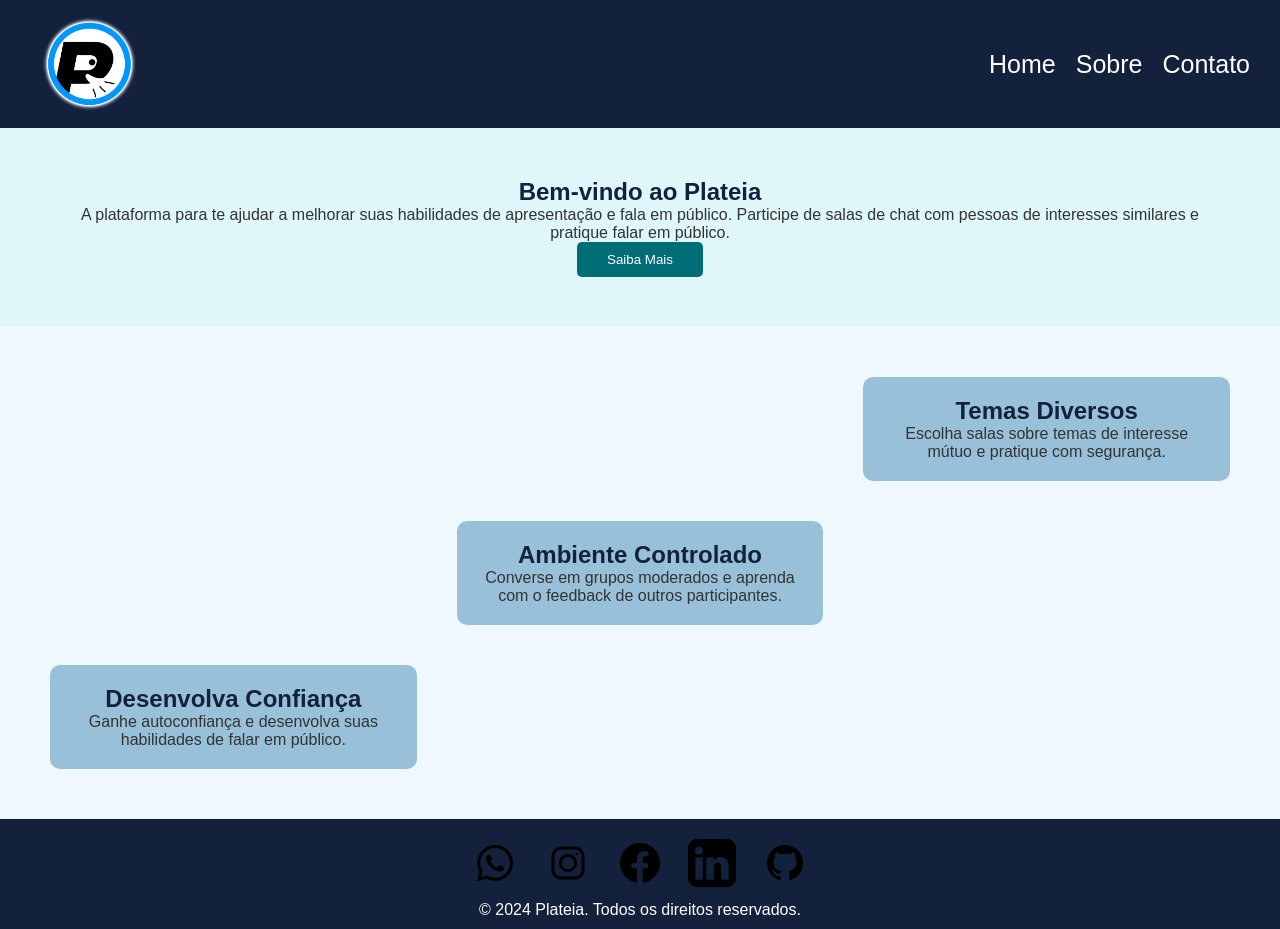
==== index.html @ 1886b191 "Atualização do projeto Plateia" ====
<!DOCTYPE html>
<html lang="pt-BR">
<head>
    <meta charset="UTF-8" />
    <meta name="viewport" content="width=device-width, initial-scale=1.0" />
    <title>Plateia - Pratique sua Oratória</title>
    <link rel="stylesheet" href="CSS/style.css" />
    <link rel="stylesheet" href="CSS/reset.css" />
    <link rel="stylesheet" href="CSS/responsive.css" />
    <!-- Adicione o favicon aqui, se necessário -->
    <!-- <link rel="icon" href="IMG/favicon.ico" type="image/x-icon"> -->
</head>
<body>
    <header id="header-menu">
        <div class="tooltip">
            <a href="" id="logo">
                <img src="IMG/Logo.png" alt="Logo Plateia" />
            </a>
            <span class="tooltiptext">criada pelo Vitinho</span>
        </div>
        <div class="hamburger-menu" onclick="toggleMenu()">
            <div></div>
            <div></div>
            <div></div>
        </div>
        <ul class="nav-links">
            <li><a href="index.html">Home</a></li>
            <li><a href="#">Sobre</a></li>
            <li><a href="contato.html">Contato</a></li>
        </ul>
    </header>
    
    <section id="main">
        <div class="intro">
            <h1>Bem-vindo ao Plateia</h1>
            <p>
                A plataforma para te ajudar a melhorar suas habilidades de apresentação e fala em público. Participe de salas
                de chat com pessoas de interesses similares e pratique falar em
                público.
            </p>
        </div>
        <div class="saiba-mais">
            <button>Saiba Mais</button>
        </div>
    </section>
    
    <div class="carousel">
        <div class="carousel-inner">
            <div class="carousel-item active">
                <img src="IMG/gatocomsorrisomalicioso.jpeg" alt="Imagem 1">
            </div>
            <div class="carousel-item">
                <img src="IMG/eye.jpg" alt="Imagem 2">
            </div>
            <div class="carousel-item">
                <img src="IMG/papagaiocompirocao.png" alt="Imagem 3">
            </div>
        </div>
        <a class="carousel-control prev" onclick="moveCarousel(-1)">&#10094;</a>
        <a class="carousel-control next" onclick="moveCarousel(1)">&#10095;</a>
    </div>
    
    <section id="conteudo">
        <div class="grid-item temas">
            <h2>Temas Diversos</h2>
            <p>
                Escolha salas sobre temas de interesse mútuo e pratique com segurança.
            </p>
        </div>
        <div class="grid-item ambiente">
            <h2>Ambiente Controlado</h2>
            <p>
                Converse em grupos moderados e aprenda com o feedback de outros
                participantes.
            </p>
        </div>
        <div class="grid-item confiança">
            <h2>Desenvolva Confiança</h2>
            <p>
                Ganhe autoconfiança e desenvolva suas habilidades de falar em público.
            </p>
        </div>
    </section>

    <footer id="footer">
        <div class="footer-logos">
            <a href="">
                <img src="IMG/icons8-whatsapp-48 (1).png" alt="">
            </a>
            <a href="">
                <img src="IMG/icons8-instagram-48 (1).png" alt="">
            </a>
            <a href="">
                <img src="IMG/icons8-facebook-48.png" alt="">
            </a>
            <a href="">
                <img src="IMG/icons8-linkedin-48 (1).png" alt="">
            </a>
            <a href="">
                <img src="IMG/icons8-github-48.png" alt="">
            </a>
        </div>
        <div> 
            <p>&copy; 2024 Plateia. Todos os direitos reservados.</p>
        </div>
    </footer>  
    <script src="assets/main.js"></script>
</body>
</html>
---- CSS/style.css ----
body {
  font-family: Arial, sans-serif;
  display: flex;
  flex-direction: column;
  background-color: #f0f8ff;
  color: #333;
}
html, body {
  height: 100%;
}

#main, #conteudo, #contato {
  flex: 1;
}

a {
  color: #fff;
}

h1,
h2 {
  color: #14213d;
}

#header-menu > a > img {
  width: 120px;
  height: auto; /* Mantém a proporção original */
  max-width: 100%; /* Garante que não ultrapasse o container */
  object-fit: contain; /* Mantém a proporção da imagem */
}

#header-menu {
  display: flex;
  justify-content: space-between;
  align-items: center;
  background-color: #14213d;
  padding: 2px 30px;
}

#header-menu ul {
  display: flex;
  gap: 20px;
  font-size: 25px;
}

#header-menu ul li a {
  color: #ffffff;
}

#header-menu ul li a:hover {
  color: #ffb703;
}

#main {
  display: flex;
  flex-direction: column;
  align-items: center;
  justify-content: center;
  padding: 50px;
  margin: 20;
  background-color: #e0f7fa;
  text-align: center;
}

#main .saiba-mais button {
  padding: 10px 30px;
  background-color: #006d77;
  color: #fff;
  border: none;
  cursor: pointer;
  border-radius: 5px;
}

#main .saiba-mais button:hover {
  background-color: #007f88;
}

#conteudo {
  display: grid;
  grid-template-columns: 1fr 1fr 1fr;
  grid-template-rows: auto auto auto;
  grid-template-areas:
    ". . temas"
    ". ambiente ."
    "confiança . . ";
  gap: 40px;
  padding: 50px;
  background-color: #f0f8ff;
  text-align: center;
}

#conteudo .grid-item {
  padding: 20px;
  background-color: #98c1d9;
  border-radius: 10px;
}

.grid-item.temas {
  grid-area: temas;
}

.grid-item.ambiente {
  grid-area: ambiente;
}

.grid-item.confiança {
  grid-area: confiança;
}

/* Adicione o seguinte trecho ao seu CSS (style.css ou responsive.css) */

#contato form {
  max-width: 400px;
  margin: 0 auto;
  padding: 20px;
  background-color: #f0f8ff;
  border: 1px solid #ddd;
  border-radius: 10px;
  box-shadow: 0 0 10px rgba(0, 0, 0, 0.1);
}

#contato label {
  display: block;
  margin-bottom: 10px;
}

#contato input, #contato textarea {
  width: 100%;
  padding: 10px;
  margin-bottom: 20px;
  border: 1px solid #ccc;
  border-radius: 5px;
}

#contato.button {
  text-align: center;
}

#contato button[type="submit"] {
  background-color: #006d77;
  color: #fff;
  padding: 10px 20px;
  border: none;
  border-radius: 5px;
  cursor: pointer;
}

#contato button[type="submit"]:hover {
  background-color: #007f88;
}

#footer {
  display: flex;
  flex-direction: column;
  justify-content: center;
  align-items: center;
  padding: 10px;
  background-color: #14213d;
  color: #ffffff;
}

#footer p{
font-size: 15x;
margin-bottom: 0;
}

.footer-logos img {
margin: 10px 10px;
}

.carousel {
  position: relative;
  height: 300px;
  width: 100%;
  max-width: 600px;
  margin: 0 auto;
  overflow: hidden;
}

.carousel-inner {
  display: flex;
  width: 100%;
  transition: transform 0.5s ease;
}

.carousel-item {
  flex: 0 0 100%;
  width: 100%;
  max-width: 100%;
}

.carousel img {
  width: 100%;
  height: auto;
  object-fit: cover;
  display: block;
}

.carousel-control {
  position: absolute;
  top: 50%;
  transform: translateY(-50%);
  background-color: rgba(0,0,0,0.5);
  color: white;
  padding: 10px;
  text-decoration: none;
  z-index: 10;
}

.carousel-control.prev {
  left: 10px;
}

.carousel-control.next {
  right: 10px;
}

.tooltip #logo img {
  width: 120px;
  height: auto;
  max-width: 100%;
  object-fit: contain;
}
.tooltip {
  position: relative;
  display: inline-block;
  cursor: help; /* Indica que há informação adicional */
}

.tooltip .tooltiptext {
  visibility: hidden;
  width: 140px;
  background-color: #333;
  color: #fff;
  text-align: center;
  border-radius: 5px;
  padding: 5px;
  position: absolute;
  z-index: 100; /* Aumentei o z-index */
  bottom: -50%; /* Ajustei para aparecer abaixo da logo */
  left: 50%;
  transform: translateX(-50%); /* Centraliza melhor */
  opacity: 0;
  transition: opacity 0.3s, visibility 0.3s;
}

.tooltip:hover .tooltiptext {
  visibility: visible;
  opacity: 1;
}

.tooltip:hover .tooltiptext {
  visibility: visible;
  opacity: 1;
}
---- CSS/responsive.css ----
/* style.css e reset.css permanecem inalterados */

/* responsive.css com alterações */
@media screen and (max-width: 768px) {
    #header-menu {
        flex-direction: column;
        padding: 10px;
    }

    #header-menu ul {
        display: none; /* Esconde o menu original */
        flex-direction: column;
        width: 100%;
        text-align: center;
    }

    #header-menu ul.active {
        display: flex;
    }

    /* Menu Hambúrguer (mantido visível no mobile) */
   .hamburger-menu {
        display: block; /* Mantém visível no mobile */
        cursor: pointer;
        position: absolute;
        top: 15px;
        right: 15px;
    }

   .hamburger-menu div {
        width: 25px;
        height: 3px;
        background-color: white;
        margin: 5px 0;
        transition: 0.4s;
    }
    

    #conteudo {
        grid-template-columns: 1fr;
        grid-template-areas: 
            "temas"
            "ambiente"
            "confiança";
    }

   .carousel {
        max-width: 100%;
    }
}

@media screen and (min-width: 769px) and (max-width: 1024px) {
    #header-menu {
        padding: 10px 15px;
    }

    #header-menu ul {
        gap: 15px;
        font-size: 20px;
    }

    #conteudo {
        grid-template-columns: repeat(2, 1fr);
        grid-template-areas:
            "temas ambiente"
            "confiança.";
    }
}

.carousel-inner img {
    width: 100%; /* Faça a imagem ocupar a largura total do carrossel */
    height: auto; /* Mantenha a proporção da imagem */
    object-fit: cover; /* Faça a imagem cobrir o espaço, mantendo a proporção */
    border-radius: 10px; /* Adicione um pouco de arredondamento nas bordas (opcional) */
  }

/* Adicionei uma animação suave para o tooltip */
.tooltip.tooltiptext {
    transition: opacity 0.3s ease;
}

.tooltip:hover.tooltiptext {
    opacity: 1;
    transition: opacity 0.3s ease;
}

/* Animação suave para o menu hambúrguer */
.hamburger-menu {
    transition: transform 0.3s ease;
}

.hamburger-menu div {
    transition: transform 0.3s ease;
}

.hamburger-menu.active {
    transform: rotate(45deg);
}

.hamburger-menu.active div {
    transform: rotate(90deg);
}

/* Novo trecho para manter o menu hambúrguer visível em telas menores */
@media screen and (max-width: 480px) {
   .hamburger-menu {
        display: block; /* Mantém visível em telas menores */
        top: 10px; /* Ajusta a posição para telas menores */
        right: 10px; /* Ajusta a posição para telas menores */
    }
}
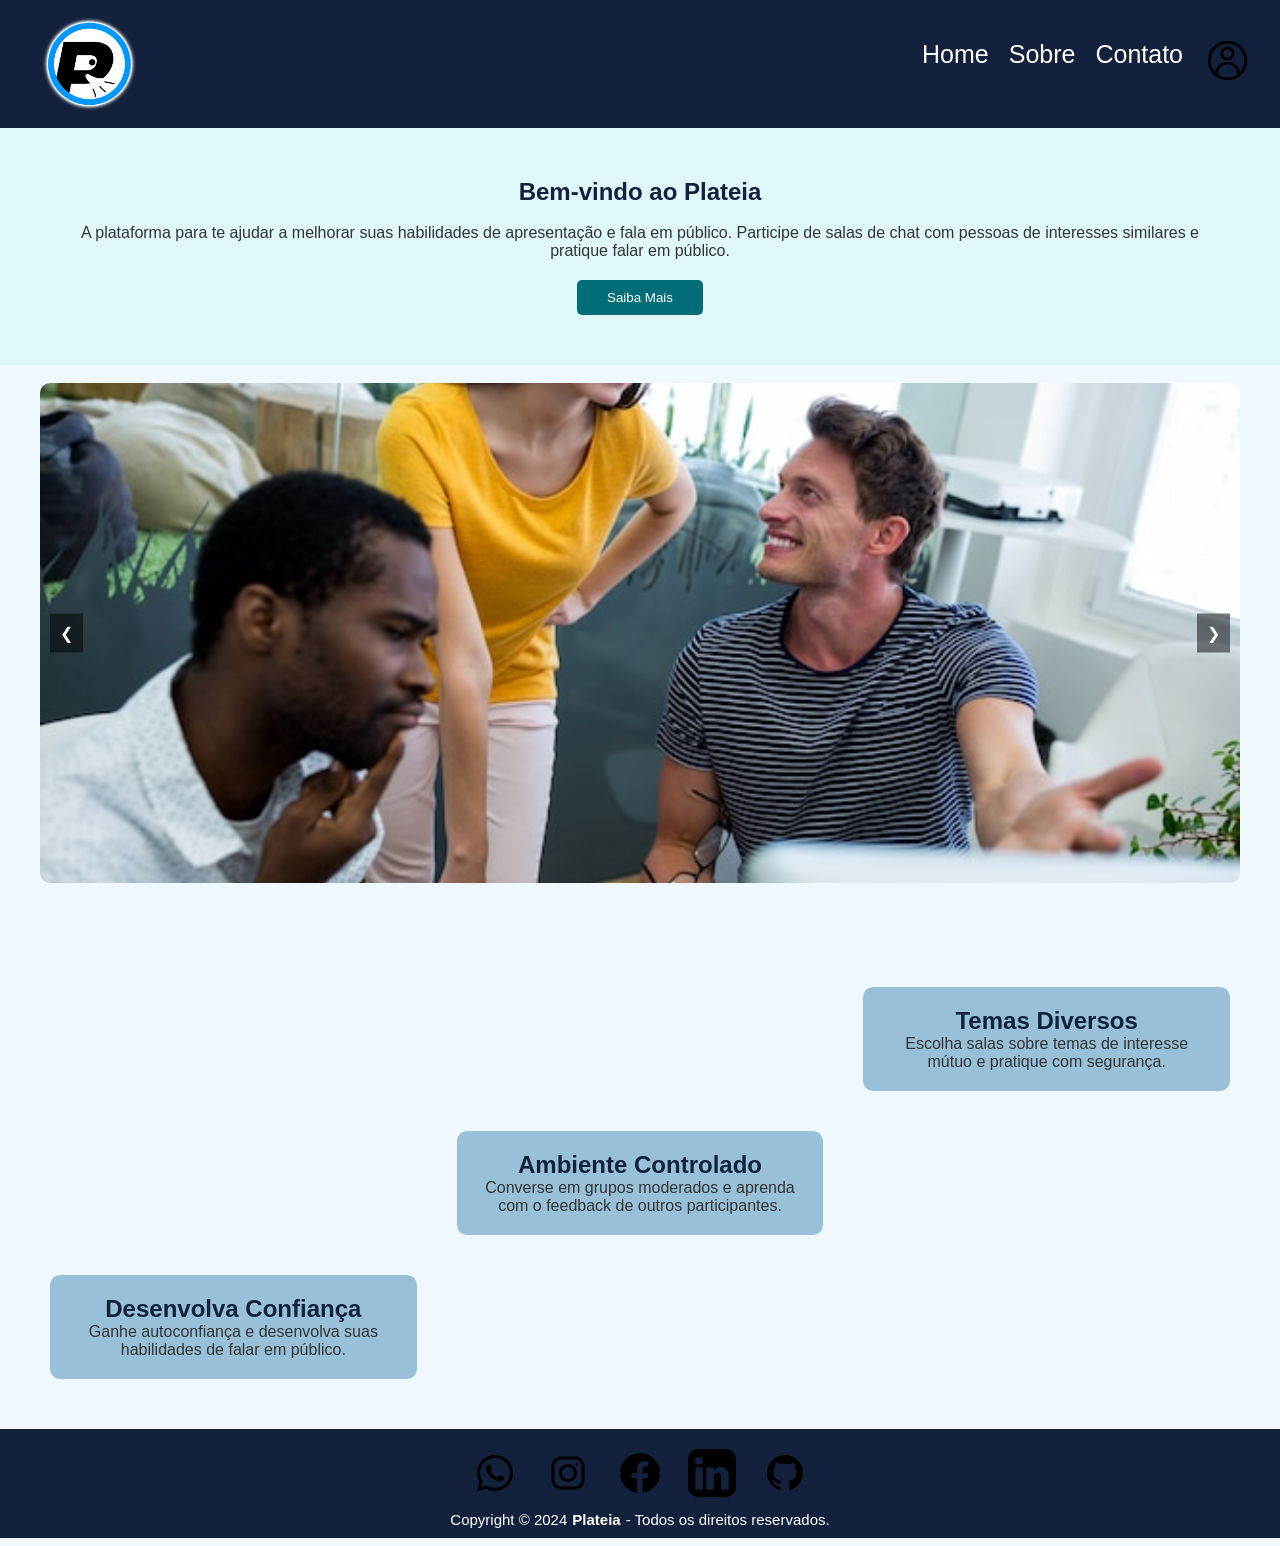
==== commit 08b32ecf: "Atulizando site" ====
--- a/index.html
+++ b/index.html
@@ -1,109 +1,127 @@
 <!DOCTYPE html>
 <html lang="pt-BR">
-<head>
+  <head>
     <meta charset="UTF-8" />
     <meta name="viewport" content="width=device-width, initial-scale=1.0" />
     <title>Plateia - Pratique sua Oratória</title>
     <link rel="stylesheet" href="CSS/style.css" />
     <link rel="stylesheet" href="CSS/reset.css" />
-    <link rel="stylesheet" href="CSS/responsive.css" />
-    <!-- Adicione o favicon aqui, se necessário -->
-    <!-- <link rel="icon" href="IMG/favicon.ico" type="image/x-icon"> -->
-</head>
-<body>
+    <link rel="stylesheet" href="CSS/responsive.css">  
+  </head>
+  <body>
     <header id="header-menu">
-        <div class="tooltip">
-            <a href="" id="logo">
-                <img src="IMG/Logo.png" alt="Logo Plateia" />
-            </a>
-            <span class="tooltiptext">criada pelo Vitinho</span>
-        </div>
-        <div class="hamburger-menu" onclick="toggleMenu()">
-            <div></div>
-            <div></div>
-            <div></div>
-        </div>
-        <ul class="nav-links">
-            <li><a href="index.html">Home</a></li>
-            <li><a href="#">Sobre</a></li>
-            <li><a href="contato.html">Contato</a></li>
-        </ul>
+      <div class="tooltip">
+        <a href="index.html" id="logo">
+            <img src="IMG/Logo.png" alt="Logo Plateia" />
+        </a>
+        <span class="tooltiptext">Criada pelo Vitinho</span>
+    </div>
+    <div class="hamburger-menu" onclick="toggleMenu()">
+      <div></div>
+      <div></div>
+      <div></div>
+  </div>
+  <ul class="nav-links">
+      <li><a href="index.html">Home</a></li>
+      <li><a href="#">Sobre</a></li>
+      <li><a href="contato.html">Contato</a></li>
+      <li><a href="#"><img class="img-2" src="IMG/perfil-de-usuario.png" alt="Perfil"></a></li>
+  </ul>
     </header>
-    
     <section id="main">
-        <div class="intro">
-            <h1>Bem-vindo ao Plateia</h1>
-            <p>
-                A plataforma para te ajudar a melhorar suas habilidades de apresentação e fala em público. Participe de salas
-                de chat com pessoas de interesses similares e pratique falar em
-                público.
-            </p>
-        </div>
-        <div class="saiba-mais">
-            <button>Saiba Mais</button>
-        </div>
+      <div class="intro">
+        <h1>Bem-vindo ao Plateia</h1>
+        <br/>
+        <p>
+          A plataforma para te ajudar a melhorar suas habilidades de apresentação e fala em público. Participe de salas
+          de chat com pessoas de interesses similares e pratique falar em
+          público.
+        </p>
+      </div>
+      <div class="saiba-mais">
+        <button>Saiba Mais</button>
+      </div>
     </section>
-    
+    <br/>
     <div class="carousel">
-        <div class="carousel-inner">
-            <div class="carousel-item active">
-                <img src="IMG/gatocomsorrisomalicioso.jpeg" alt="Imagem 1">
-            </div>
-            <div class="carousel-item">
-                <img src="IMG/eye.jpg" alt="Imagem 2">
-            </div>
-            <div class="carousel-item">
-                <img src="IMG/papagaiocompirocao.png" alt="Imagem 3">
-            </div>
-        </div>
-        <a class="carousel-control prev" onclick="moveCarousel(-1)">&#10094;</a>
-        <a class="carousel-control next" onclick="moveCarousel(1)">&#10095;</a>
+      <div class="carousel-inner">
+          <div class="carousel-item active">
+              <img src="IMG/img-1.jfif" alt="Imagem 1">
+          </div>
+          <div class="carousel-item">
+              <img src="IMG/img-2.jfif" alt="Imagem 2">
+          </div>
+          <div class="carousel-item">
+              <img src="IMG/img-3.jfif" alt="Imagem 3">
+          </div>
+      </div>
+      <a class="carousel-control prev" onclick="moveCarousel(-1)">&#10094;</a>
+      <a class="carousel-control next" onclick="moveCarousel(1)">&#10095;</a>
+  </div>
+  <br/>
+  <br/>
+  <br/>
+    <section id="conteudo">
+      <div class="grid-item temas">
+        <h2>Temas Diversos</h2>
+        <p>
+          Escolha salas sobre temas de interesse mútuo e pratique com segurança.
+        </p>
+      </div>
+      <div class="grid-item ambiente">
+        <h2>Ambiente Controlado</h2>
+        <p >
+          Converse em grupos moderados e aprenda com o feedback de outros
+          participantes.
+        </p>
     </div>
-    
-    <section id="conteudo">
-        <div class="grid-item temas">
-            <h2>Temas Diversos</h2>
-            <p>
-                Escolha salas sobre temas de interesse mútuo e pratique com segurança.
-            </p>
-        </div>
-        <div class="grid-item ambiente">
-            <h2>Ambiente Controlado</h2>
-            <p>
-                Converse em grupos moderados e aprenda com o feedback de outros
-                participantes.
-            </p>
-        </div>
-        <div class="grid-item confiança">
-            <h2>Desenvolva Confiança</h2>
-            <p>
-                Ganhe autoconfiança e desenvolva suas habilidades de falar em público.
-            </p>
-        </div>
+      <div class="grid-item confiança">
+        <h2>Desenvolva Confiança</h2>
+        <p>
+          Ganhe autoconfiança e desenvolva suas habilidades de falar em público.
+        </p>
+      </div>
     </section>
+  </ul>
+</header>
 
     <footer id="footer">
-        <div class="footer-logos">
-            <a href="">
-                <img src="IMG/icons8-whatsapp-48 (1).png" alt="">
-            </a>
-            <a href="">
-                <img src="IMG/icons8-instagram-48 (1).png" alt="">
-            </a>
-            <a href="">
-                <img src="IMG/icons8-facebook-48.png" alt="">
-            </a>
-            <a href="">
-                <img src="IMG/icons8-linkedin-48 (1).png" alt="">
-            </a>
-            <a href="">
-                <img src="IMG/icons8-github-48.png" alt="">
-            </a>
+      <div class="footer-logos">
+        <div class="tooltip">
+          <a href="">
+          <img class="tooltipimg" src="IMG/icons8-whatsapp-48 (1).png" alt="">
+        </a>
+        <span class="tooltiptext">Whatsapp</span>
+      </div>
+        <div class="tooltip">
+          <a href="">
+          <img class="tooltipimg" src="IMG/icons8-instagram-48 (1).png" alt="">
+          <span class="tooltiptext">Instagram</span>
+        </a>
+      </div>
+       <div class="tooltip">
+        <a href="">
+          <img class="tooltipimg" src="IMG/icons8-facebook-48.png" alt="">
+          <span class="tooltiptext">Facebook</span>
+        </a>
+       </div>
+        <div class="tooltip">
+          <a href="">
+          <img class="tooltipimg" src="IMG/icons8-linkedin-48 (1).png" alt="">
+          <span class="tooltiptext">Linkedin</span>
+        </a>
         </div>
-        <div> 
-            <p>&copy; 2024 Plateia. Todos os direitos reservados.</p>
+        <div class="tooltip">
+          <a href="">
+          <img class="tooltipimg" src="IMG/icons8-github-48.png" alt="">
+          <span class="tooltiptext">Github</span>
+        </a>
         </div>
-    </footer>  
-    <script src="assets/main.js"></script>
-</body>
-</html>+      </div>
+      <div id="copy">
+        <p class="copyright">Copyright © 2024  <a id="link-copy" href="pages/about.html"> Plateia </a> - Todos os direitos reservados.</p>
+    </div>
+    </footer>
+  </body>
+  <script src="assets/main.js"></script>
+</html>
--- a/CSS/style.css
+++ b/CSS/style.css
@@ -5,6 +5,7 @@
   background-color: #f0f8ff;
   color: #333;
 }
+
 html, body {
   height: 100%;
 }
@@ -17,16 +18,12 @@
   color: #fff;
 }
 
-h1,
-h2 {
+h1, h2 {
   color: #14213d;
 }
 
 #header-menu > a > img {
   width: 120px;
-  height: auto; /* Mantém a proporção original */
-  max-width: 100%; /* Garante que não ultrapasse o container */
-  object-fit: contain; /* Mantém a proporção da imagem */
 }
 
 #header-menu {
@@ -49,6 +46,10 @@
 
 #header-menu ul li a:hover {
   color: #ffb703;
+}
+
+#text1 {
+  gap: 20px;
 }
 
 #main {
@@ -60,6 +61,7 @@
   margin: 20;
   background-color: #e0f7fa;
   text-align: center;
+  gap: 20px;
 }
 
 #main .saiba-mais button {
@@ -79,10 +81,10 @@
   display: grid;
   grid-template-columns: 1fr 1fr 1fr;
   grid-template-rows: auto auto auto;
-  grid-template-areas:
-    ". . temas"
-    ". ambiente ."
-    "confiança . . ";
+  grid-template-areas: 
+      ". . temas"
+      ". ambiente ."
+      "confiança . .";
   gap: 40px;
   padding: 50px;
   background-color: #f0f8ff;
@@ -107,46 +109,48 @@
   grid-area: confiança;
 }
 
-/* Adicione o seguinte trecho ao seu CSS (style.css ou responsive.css) */
-
-#contato form {
+#contato {
+  padding: 50px;
+  background-color: #e0f7fa;
+  color: #fff;
+  text-align: center;
+}
+
+#contato h2 {
+  padding: 20px;
+}
+
+#form {
+  display: flex;
+  flex-direction: column;
+  gap: 10px;
   max-width: 400px;
   margin: 0 auto;
-  padding: 20px;
+}
+
+#form input, #form textarea {
+  padding: 10px;
+  border: 1px solid #999999;
+  border-radius: 5px;
   background-color: #f0f8ff;
-  border: 1px solid #ddd;
-  border-radius: 10px;
-  box-shadow: 0 0 10px rgba(0, 0, 0, 0.1);
-}
-
-#contato label {
-  display: block;
-  margin-bottom: 10px;
-}
-
-#contato input, #contato textarea {
-  width: 100%;
-  padding: 10px;
-  margin-bottom: 20px;
-  border: 1px solid #ccc;
+  color: #333;
+}
+
+#form label {
+  color: #14213d;
+}
+
+#form button {
+  padding: 10px 20px;
+  background-color: #ffb703;
+  color: #14213d;
+  border: none;
+  cursor: pointer;
   border-radius: 5px;
 }
 
-#contato.button {
-  text-align: center;
-}
-
-#contato button[type="submit"] {
-  background-color: #006d77;
-  color: #fff;
-  padding: 10px 20px;
-  border: none;
-  border-radius: 5px;
-  cursor: pointer;
-}
-
-#contato button[type="submit"]:hover {
-  background-color: #007f88;
+#form button:hover {
+  background-color: #ffa600;
 }
 
 #footer {
@@ -159,21 +163,31 @@
   color: #ffffff;
 }
 
-#footer p{
-font-size: 15x;
-margin-bottom: 0;
+#footer p {
+  font-size: 15px;
+  margin-bottom: 0;
 }
 
 .footer-logos img {
-margin: 10px 10px;
+  margin: 10px 10px;
+}
+
+.footer-logos img:hover {
+  background-color: #007f88;
+}
+.img-2 {
+  height: 45px;
+  align-items: center;
+  margin-top: -2px;
+  margin-left: 2px;
 }
 
 .carousel {
   position: relative;
-  height: 300px;
+  min-height: 500px; 
   width: 100%;
-  max-width: 600px;
-  margin: 0 auto;
+  max-width: 1200px; 
+  margin: 0 auto; 
   overflow: hidden;
 }
 
@@ -189,11 +203,12 @@
   max-width: 100%;
 }
 
-.carousel img {
+.carousel-inner img {
   width: 100%;
-  height: auto;
-  object-fit: cover;
+  height: 100%; 
+  object-fit: cover; 
   display: block;
+  border-radius: 10px; 
 }
 
 .carousel-control {
@@ -215,43 +230,79 @@
   right: 10px;
 }
 
+#nova {
+  color: #333;
+}
+
+#nova:hover {
+  color: #007f88;
+}
+
+.copyright {
+  display: flex;
+  justify-content: center;
+}
+
+#link-copy {
+  color: white;
+  margin-left: 5px;
+  margin-right: 5px;
+  font-weight: 700;
+}
+
+#link-copy:hover {
+  color: #ffa600;
+}
+
 .tooltip #logo img {
   width: 120px;
   height: auto;
   max-width: 100%;
   object-fit: contain;
 }
+
 .tooltip {
   position: relative;
   display: inline-block;
-  cursor: help; /* Indica que há informação adicional */
+  cursor: pointer;
 }
 
 .tooltip .tooltiptext {
   visibility: hidden;
-  width: 140px;
-  background-color: #333;
-  color: #fff;
+  width: 160px; /* Ligeiramente maior */
+  background-color: rgba(0, 0, 0, 0.8); /* Fundo mais elegante e translúcido */
+  color: #ffffff; /* Texto branco */
+  font-size: 14px;
+  font-weight: 500;
   text-align: center;
-  border-radius: 5px;
-  padding: 5px;
+  border-radius: 8px; /* Bordas mais arredondadas */
+  padding: 8px;
   position: absolute;
-  z-index: 100; /* Aumentei o z-index */
-  bottom: -50%; /* Ajustei para aparecer abaixo da logo */
+  z-index: 100;
+  bottom: -35px; /* Ajuste para tooltip abaixo */
   left: 50%;
-  transform: translateX(-50%); /* Centraliza melhor */
+  transform: translateX(-50%);
   opacity: 0;
-  transition: opacity 0.3s, visibility 0.3s;
-}
+  transition: opacity 0.4s ease, visibility 0.4s ease, transform 0.4s ease;
+  box-shadow: 0 4px 10px rgba(0, 0, 0, 0.3); /* Sombra suave */
+}
+
 
 .tooltip:hover .tooltiptext {
   visibility: visible;
   opacity: 1;
-}
-
-.tooltip:hover .tooltiptext {
-  visibility: visible;
-  opacity: 1;
-}
-
-
+  transform: translateX(-50%) translateY(-10px); /* Elevação leve */
+  background-color: #1d3557; /* Azul escuro elegante */
+}
+
+.tooltipimg {
+  transition: transform 0.4s ease, filter 0.4s ease, box-shadow 0.4s ease;
+  border-radius: 10px; /* Bordas suaves para a imagem */
+}
+
+.tooltipimg:hover {
+  transform: scale(1.15); /* Aumenta mais levemente (15%) */
+  filter: brightness(1.2) saturate(1.3); /* Mais brilho e cor vibrante */
+  box-shadow: 0 8px 20px rgba(0, 0, 0, 0.2); /* Sombra elegante */
+}
+
--- a/CSS/responsive.css
+++ b/CSS/responsive.css
@@ -1,41 +1,32 @@
-/* style.css e reset.css permanecem inalterados */
-
-/* responsive.css com alterações */
 @media screen and (max-width: 768px) {
     #header-menu {
         flex-direction: column;
         padding: 10px;
     }
-
     #header-menu ul {
-        display: none; /* Esconde o menu original */
+        display: none; 
         flex-direction: column;
         width: 100%;
         text-align: center;
     }
-
     #header-menu ul.active {
         display: flex;
     }
 
-    /* Menu Hambúrguer (mantido visível no mobile) */
-   .hamburger-menu {
-        display: block; /* Mantém visível no mobile */
+    .hamburger-menu {
+        display: block;
         cursor: pointer;
         position: absolute;
         top: 15px;
         right: 15px;
     }
-
-   .hamburger-menu div {
+    .hamburger-menu div {
         width: 25px;
         height: 3px;
         background-color: white;
         margin: 5px 0;
         transition: 0.4s;
     }
-    
-
     #conteudo {
         grid-template-columns: 1fr;
         grid-template-areas: 
@@ -43,8 +34,7 @@
             "ambiente"
             "confiança";
     }
-
-   .carousel {
+    .carousel {
         max-width: 100%;
     }
 }
@@ -53,59 +43,32 @@
     #header-menu {
         padding: 10px 15px;
     }
-
     #header-menu ul {
         gap: 15px;
         font-size: 20px;
     }
-
     #conteudo {
         grid-template-columns: repeat(2, 1fr);
-        grid-template-areas:
+        grid-template-areas: 
             "temas ambiente"
-            "confiança.";
+            "confiança .";
     }
 }
 
-.carousel-inner img {
-    width: 100%; /* Faça a imagem ocupar a largura total do carrossel */
-    height: auto; /* Mantenha a proporção da imagem */
-    object-fit: cover; /* Faça a imagem cobrir o espaço, mantendo a proporção */
-    border-radius: 10px; /* Adicione um pouco de arredondamento nas bordas (opcional) */
-  }
-
-/* Adicionei uma animação suave para o tooltip */
-.tooltip.tooltiptext {
-    transition: opacity 0.3s ease;
+@media screen and (max-width: 480px) {
+    .hamburger-menu {
+        display: block;
+        top: 10px; 
+        right: 10px; 
+    }
 }
 
-.tooltip:hover.tooltiptext {
-    opacity: 1;
-    transition: opacity 0.3s ease;
+@media screen and (min-width: 1025px) {
+    .carousel {
+        min-height: 500px; 
+    }
+    .carousel-inner img {
+        height: 500px; 
+    }
 }
 
-/* Animação suave para o menu hambúrguer */
-.hamburger-menu {
-    transition: transform 0.3s ease;
-}
-
-.hamburger-menu div {
-    transition: transform 0.3s ease;
-}
-
-.hamburger-menu.active {
-    transform: rotate(45deg);
-}
-
-.hamburger-menu.active div {
-    transform: rotate(90deg);
-}
-
-/* Novo trecho para manter o menu hambúrguer visível em telas menores */
-@media screen and (max-width: 480px) {
-   .hamburger-menu {
-        display: block; /* Mantém visível em telas menores */
-        top: 10px; /* Ajusta a posição para telas menores */
-        right: 10px; /* Ajusta a posição para telas menores */
-    }
-}
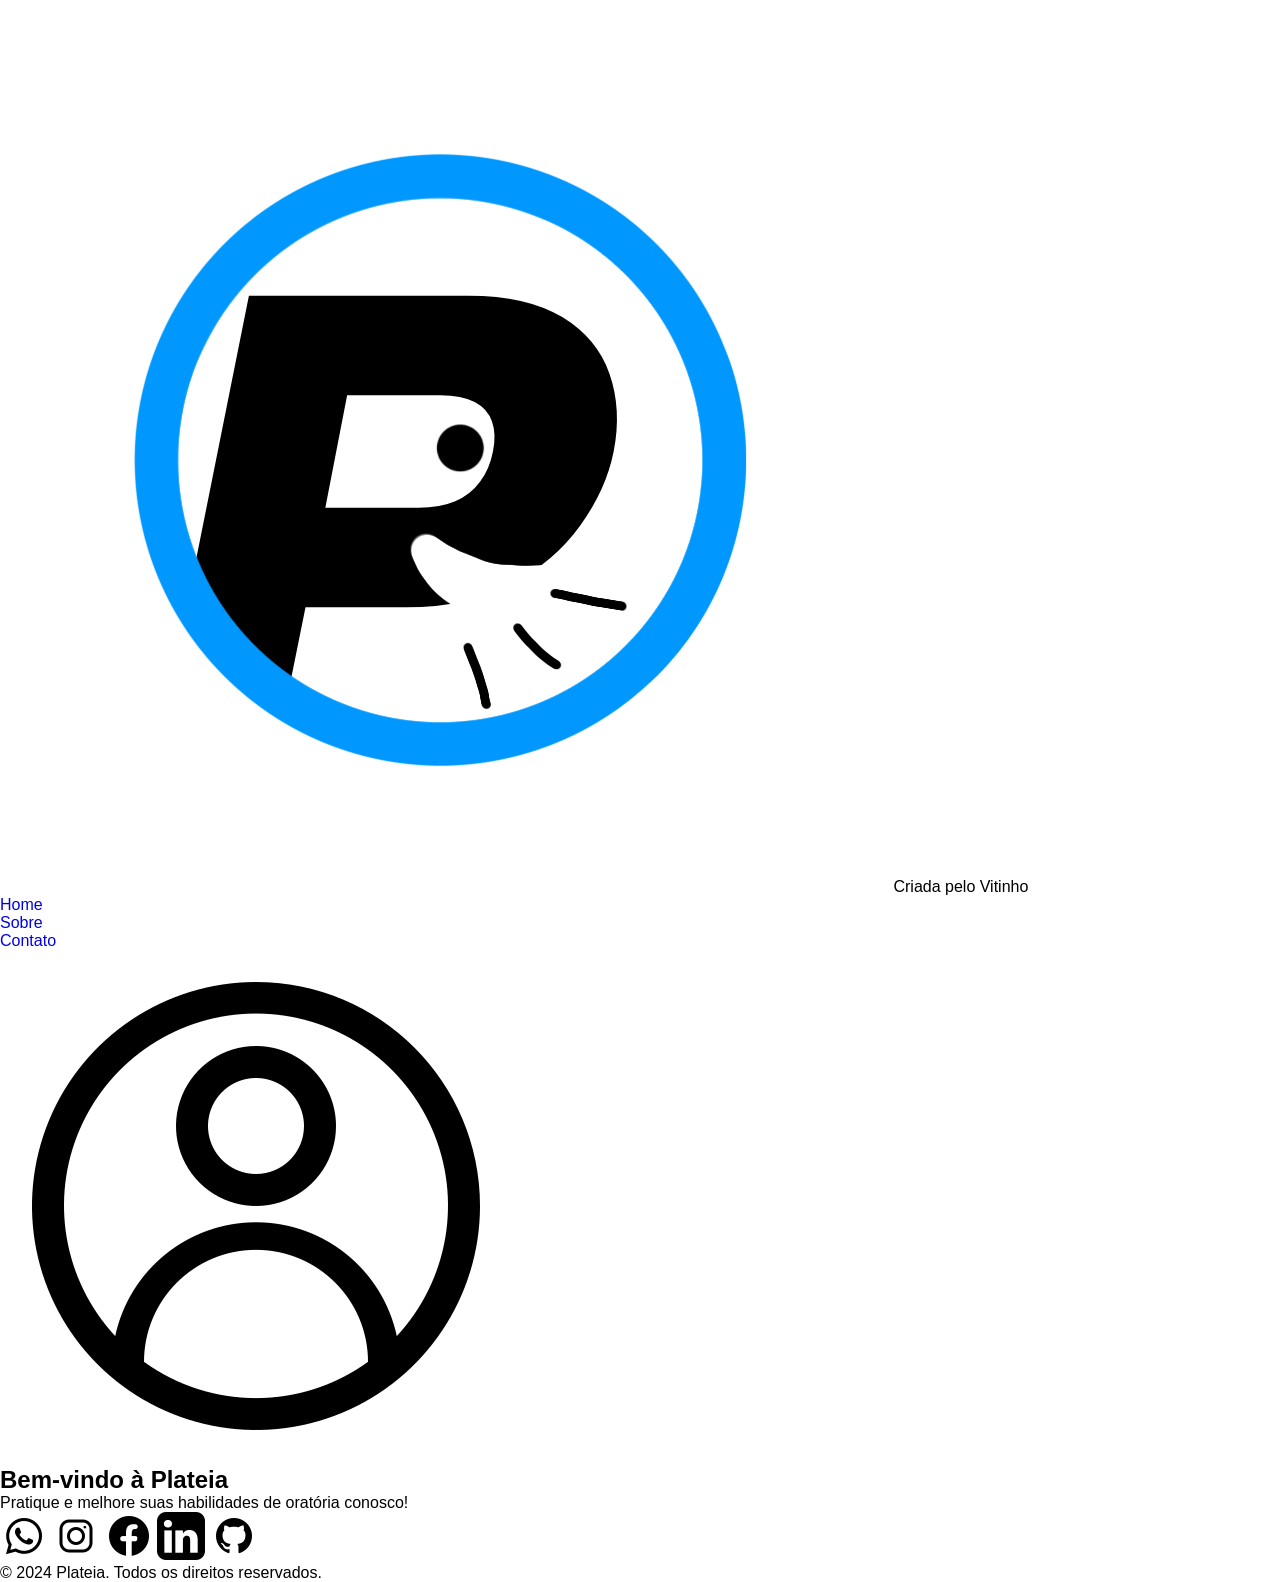
==== commit 21ae6a86: "Integração completa: Google Forms, páginas de login e funcionalidades atualizadas" ====
--- a/index.html
+++ b/index.html
@@ -6,122 +6,59 @@
     <title>Plateia - Pratique sua Oratória</title>
     <link rel="stylesheet" href="CSS/style.css" />
     <link rel="stylesheet" href="CSS/reset.css" />
-    <link rel="stylesheet" href="CSS/responsive.css">  
+    <link rel="stylesheet" href="CSS/responsive.css" />
   </head>
   <body>
     <header id="header-menu">
       <div class="tooltip">
         <a href="index.html" id="logo">
-            <img src="IMG/Logo.png" alt="Logo Plateia" />
+          <img src="IMG/Logo.png" alt="Logo Plateia" />
         </a>
         <span class="tooltiptext">Criada pelo Vitinho</span>
-    </div>
-    <div class="hamburger-menu" onclick="toggleMenu()">
-      <div></div>
-      <div></div>
-      <div></div>
-  </div>
-  <ul class="nav-links">
-      <li><a href="index.html">Home</a></li>
-      <li><a href="#">Sobre</a></li>
-      <li><a href="contato.html">Contato</a></li>
-      <li><a href="#"><img class="img-2" src="IMG/perfil-de-usuario.png" alt="Perfil"></a></li>
-  </ul>
+      </div>
+      <div class="hamburger-menu" onclick="toggleMenu()">
+        <div></div>
+        <div></div>
+        <div></div>
+      </div>
+      <ul class="nav-links">
+        <li><a href="index.html">Home</a></li>
+        <li><a href="#">Sobre</a></li>
+        <li><a href="contato.html">Contato</a></li>
+        <li><a href="login.html"><img class="img-2" src="IMG/perfil-de-usuario.png" alt="Perfil"></a></li>
+      </ul>
     </header>
-    <section id="main">
-      <div class="intro">
-        <h1>Bem-vindo ao Plateia</h1>
-        <br/>
-        <p>
-          A plataforma para te ajudar a melhorar suas habilidades de apresentação e fala em público. Participe de salas
-          de chat com pessoas de interesses similares e pratique falar em
-          público.
-        </p>
-      </div>
-      <div class="saiba-mais">
-        <button>Saiba Mais</button>
-      </div>
-    </section>
-    <br/>
-    <div class="carousel">
-      <div class="carousel-inner">
-          <div class="carousel-item active">
-              <img src="IMG/img-1.jfif" alt="Imagem 1">
-          </div>
-          <div class="carousel-item">
-              <img src="IMG/img-2.jfif" alt="Imagem 2">
-          </div>
-          <div class="carousel-item">
-              <img src="IMG/img-3.jfif" alt="Imagem 3">
-          </div>
-      </div>
-      <a class="carousel-control prev" onclick="moveCarousel(-1)">&#10094;</a>
-      <a class="carousel-control next" onclick="moveCarousel(1)">&#10095;</a>
-  </div>
-  <br/>
-  <br/>
-  <br/>
-    <section id="conteudo">
-      <div class="grid-item temas">
-        <h2>Temas Diversos</h2>
-        <p>
-          Escolha salas sobre temas de interesse mútuo e pratique com segurança.
-        </p>
-      </div>
-      <div class="grid-item ambiente">
-        <h2>Ambiente Controlado</h2>
-        <p >
-          Converse em grupos moderados e aprenda com o feedback de outros
-          participantes.
-        </p>
-    </div>
-      <div class="grid-item confiança">
-        <h2>Desenvolva Confiança</h2>
-        <p>
-          Ganhe autoconfiança e desenvolva suas habilidades de falar em público.
-        </p>
-      </div>
-    </section>
-  </ul>
-</header>
+
+    <main>
+      <section id="intro">
+        <h1>Bem-vindo à Plateia</h1>
+        <p>Pratique e melhore suas habilidades de oratória conosco!</p>
+      </section>
+    </main>
 
     <footer id="footer">
       <div class="footer-logos">
-        <div class="tooltip">
-          <a href="">
-          <img class="tooltipimg" src="IMG/icons8-whatsapp-48 (1).png" alt="">
+        <a href="">
+          <img src="IMG/icons8-whatsapp-48 (1).png" alt="">
         </a>
-        <span class="tooltiptext">Whatsapp</span>
-      </div>
-        <div class="tooltip">
-          <a href="">
-          <img class="tooltipimg" src="IMG/icons8-instagram-48 (1).png" alt="">
-          <span class="tooltiptext">Instagram</span>
+        <a href="">
+          <img src="IMG/icons8-instagram-48 (1).png" alt="">
+        </a>
+        <a href="">
+          <img src="IMG/icons8-facebook-48.png" alt="">
+        </a>
+        <a href="">
+          <img src="IMG/icons8-linkedin-48 (1).png" alt="">
+        </a>
+        <a href="">
+          <img src="IMG/icons8-github-48.png" alt="">
         </a>
       </div>
-       <div class="tooltip">
-        <a href="">
-          <img class="tooltipimg" src="IMG/icons8-facebook-48.png" alt="">
-          <span class="tooltiptext">Facebook</span>
-        </a>
-       </div>
-        <div class="tooltip">
-          <a href="">
-          <img class="tooltipimg" src="IMG/icons8-linkedin-48 (1).png" alt="">
-          <span class="tooltiptext">Linkedin</span>
-        </a>
-        </div>
-        <div class="tooltip">
-          <a href="">
-          <img class="tooltipimg" src="IMG/icons8-github-48.png" alt="">
-          <span class="tooltiptext">Github</span>
-        </a>
-        </div>
+      <div> 
+        <p>&copy; 2024 Plateia. Todos os direitos reservados.</p>
       </div>
-      <div id="copy">
-        <p class="copyright">Copyright © 2024  <a id="link-copy" href="pages/about.html"> Plateia </a> - Todos os direitos reservados.</p>
-    </div>
     </footer>
+    <script src="assets/main.js"></script>
+    <script src="assets/auth.js"></script>
   </body>
-  <script src="assets/main.js"></script>
 </html>
--- a/CSS/style.css
+++ b/CSS/style.css
@@ -1,308 +1,40 @@
+/* Estilos para o site Plateia */
+
+/* Estilos gerais */
 body {
   font-family: Arial, sans-serif;
-  display: flex;
-  flex-direction: column;
-  background-color: #f0f8ff;
-  color: #333;
+  margin: 0;
+  padding: 0;
 }
 
-html, body {
-  height: 100%;
+/* Estilos para os formulários */
+.form-options {
+  display: flex;
+  justify-content: center;
+  margin-bottom: 20px;
 }
 
-#main, #conteudo, #contato {
-  flex: 1;
+.form-toggle {
+  background-color: #f1f1f1;
+  border: none;
+  padding: 10px 20px;
+  margin: 0 5px;
+  cursor: pointer;
+  border-radius: 5px;
+  transition: background-color 0.3s;
 }
 
-a {
-  color: #fff;
+.form-toggle.active {
+  background-color: #007bff;
+  color: white;
 }
 
-h1, h2 {
-  color: #14213d;
-}
-
-#header-menu > a > img {
-  width: 120px;
-}
-
-#header-menu {
-  display: flex;
-  justify-content: space-between;
-  align-items: center;
-  background-color: #14213d;
-  padding: 2px 30px;
-}
-
-#header-menu ul {
-  display: flex;
-  gap: 20px;
-  font-size: 25px;
-}
-
-#header-menu ul li a {
-  color: #ffffff;
-}
-
-#header-menu ul li a:hover {
-  color: #ffb703;
-}
-
-#text1 {
-  gap: 20px;
-}
-
-#main {
-  display: flex;
-  flex-direction: column;
-  align-items: center;
-  justify-content: center;
-  padding: 50px;
-  margin: 20;
-  background-color: #e0f7fa;
-  text-align: center;
-  gap: 20px;
-}
-
-#main .saiba-mais button {
-  padding: 10px 30px;
-  background-color: #006d77;
-  color: #fff;
-  border: none;
-  cursor: pointer;
-  border-radius: 5px;
-}
-
-#main .saiba-mais button:hover {
-  background-color: #007f88;
-}
-
-#conteudo {
-  display: grid;
-  grid-template-columns: 1fr 1fr 1fr;
-  grid-template-rows: auto auto auto;
-  grid-template-areas: 
-      ". . temas"
-      ". ambiente ."
-      "confiança . .";
-  gap: 40px;
-  padding: 50px;
-  background-color: #f0f8ff;
-  text-align: center;
-}
-
-#conteudo .grid-item {
-  padding: 20px;
-  background-color: #98c1d9;
-  border-radius: 10px;
-}
-
-.grid-item.temas {
-  grid-area: temas;
-}
-
-.grid-item.ambiente {
-  grid-area: ambiente;
-}
-
-.grid-item.confiança {
-  grid-area: confiança;
-}
-
-#contato {
-  padding: 50px;
-  background-color: #e0f7fa;
-  color: #fff;
-  text-align: center;
-}
-
-#contato h2 {
-  padding: 20px;
-}
-
-#form {
-  display: flex;
-  flex-direction: column;
-  gap: 10px;
-  max-width: 400px;
+.form-container {
+  max-width: 600px;
   margin: 0 auto;
 }
 
-#form input, #form textarea {
-  padding: 10px;
-  border: 1px solid #999999;
-  border-radius: 5px;
-  background-color: #f0f8ff;
-  color: #333;
+.google-form-container {
+  max-width: 800px;
+  margin: 0 auto;
 }
-
-#form label {
-  color: #14213d;
-}
-
-#form button {
-  padding: 10px 20px;
-  background-color: #ffb703;
-  color: #14213d;
-  border: none;
-  cursor: pointer;
-  border-radius: 5px;
-}
-
-#form button:hover {
-  background-color: #ffa600;
-}
-
-#footer {
-  display: flex;
-  flex-direction: column;
-  justify-content: center;
-  align-items: center;
-  padding: 10px;
-  background-color: #14213d;
-  color: #ffffff;
-}
-
-#footer p {
-  font-size: 15px;
-  margin-bottom: 0;
-}
-
-.footer-logos img {
-  margin: 10px 10px;
-}
-
-.footer-logos img:hover {
-  background-color: #007f88;
-}
-.img-2 {
-  height: 45px;
-  align-items: center;
-  margin-top: -2px;
-  margin-left: 2px;
-}
-
-.carousel {
-  position: relative;
-  min-height: 500px; 
-  width: 100%;
-  max-width: 1200px; 
-  margin: 0 auto; 
-  overflow: hidden;
-}
-
-.carousel-inner {
-  display: flex;
-  width: 100%;
-  transition: transform 0.5s ease;
-}
-
-.carousel-item {
-  flex: 0 0 100%;
-  width: 100%;
-  max-width: 100%;
-}
-
-.carousel-inner img {
-  width: 100%;
-  height: 100%; 
-  object-fit: cover; 
-  display: block;
-  border-radius: 10px; 
-}
-
-.carousel-control {
-  position: absolute;
-  top: 50%;
-  transform: translateY(-50%);
-  background-color: rgba(0,0,0,0.5);
-  color: white;
-  padding: 10px;
-  text-decoration: none;
-  z-index: 10;
-}
-
-.carousel-control.prev {
-  left: 10px;
-}
-
-.carousel-control.next {
-  right: 10px;
-}
-
-#nova {
-  color: #333;
-}
-
-#nova:hover {
-  color: #007f88;
-}
-
-.copyright {
-  display: flex;
-  justify-content: center;
-}
-
-#link-copy {
-  color: white;
-  margin-left: 5px;
-  margin-right: 5px;
-  font-weight: 700;
-}
-
-#link-copy:hover {
-  color: #ffa600;
-}
-
-.tooltip #logo img {
-  width: 120px;
-  height: auto;
-  max-width: 100%;
-  object-fit: contain;
-}
-
-.tooltip {
-  position: relative;
-  display: inline-block;
-  cursor: pointer;
-}
-
-.tooltip .tooltiptext {
-  visibility: hidden;
-  width: 160px; /* Ligeiramente maior */
-  background-color: rgba(0, 0, 0, 0.8); /* Fundo mais elegante e translúcido */
-  color: #ffffff; /* Texto branco */
-  font-size: 14px;
-  font-weight: 500;
-  text-align: center;
-  border-radius: 8px; /* Bordas mais arredondadas */
-  padding: 8px;
-  position: absolute;
-  z-index: 100;
-  bottom: -35px; /* Ajuste para tooltip abaixo */
-  left: 50%;
-  transform: translateX(-50%);
-  opacity: 0;
-  transition: opacity 0.4s ease, visibility 0.4s ease, transform 0.4s ease;
-  box-shadow: 0 4px 10px rgba(0, 0, 0, 0.3); /* Sombra suave */
-}
-
-
-.tooltip:hover .tooltiptext {
-  visibility: visible;
-  opacity: 1;
-  transform: translateX(-50%) translateY(-10px); /* Elevação leve */
-  background-color: #1d3557; /* Azul escuro elegante */
-}
-
-.tooltipimg {
-  transition: transform 0.4s ease, filter 0.4s ease, box-shadow 0.4s ease;
-  border-radius: 10px; /* Bordas suaves para a imagem */
-}
-
-.tooltipimg:hover {
-  transform: scale(1.15); /* Aumenta mais levemente (15%) */
-  filter: brightness(1.2) saturate(1.3); /* Mais brilho e cor vibrante */
-  box-shadow: 0 8px 20px rgba(0, 0, 0, 0.2); /* Sombra elegante */
-}
-
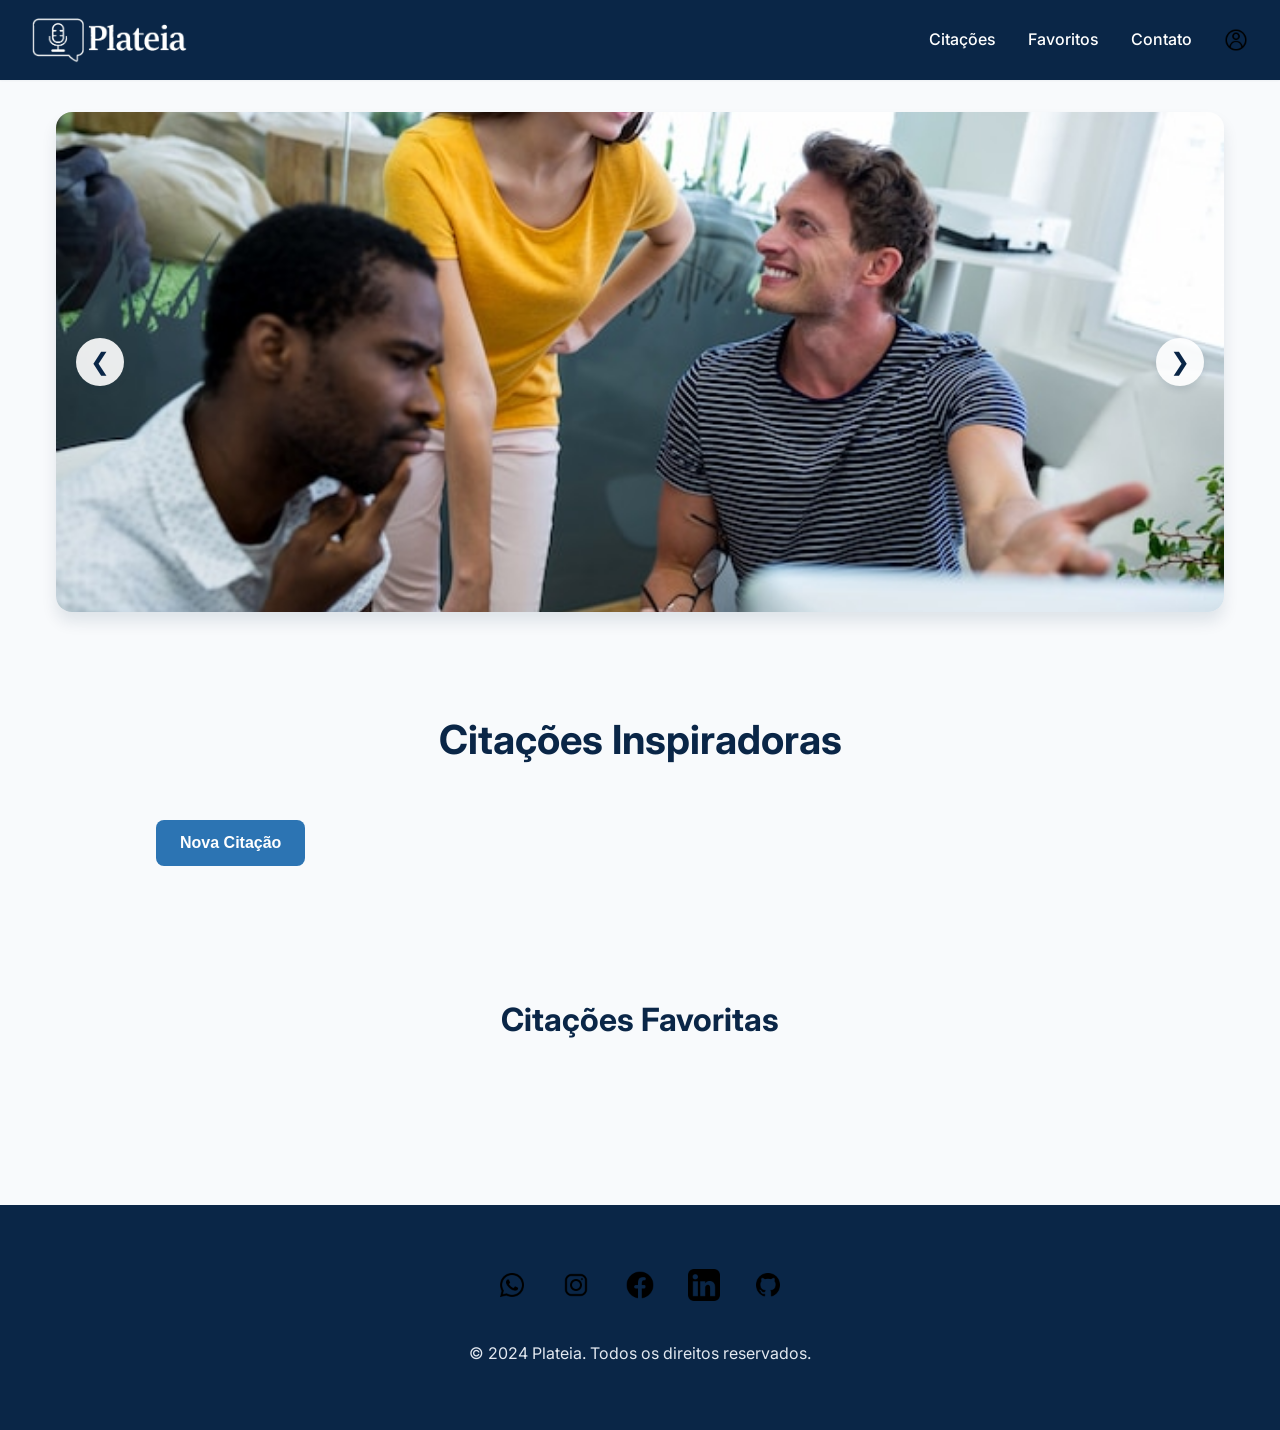
==== commit 83d32cda: "feat: atualização da logo para versão mais moderna e minimalista" ====
--- a/index.html
+++ b/index.html
@@ -4,9 +4,9 @@
     <meta charset="UTF-8" />
     <meta name="viewport" content="width=device-width, initial-scale=1.0" />
     <title>Plateia - Pratique sua Oratória</title>
+    <link rel="stylesheet" href="CSS/reset.css" />
     <link rel="stylesheet" href="CSS/style.css" />
-    <link rel="stylesheet" href="CSS/reset.css" />
-    <link rel="stylesheet" href="CSS/responsive.css" />
+    <link href="https://fonts.googleapis.com/css2?family=Inter:wght@400;500;600;700&display=swap" rel="stylesheet">
   </head>
   <body>
     <header id="header-menu">
@@ -16,49 +16,76 @@
         </a>
         <span class="tooltiptext">Criada pelo Vitinho</span>
       </div>
-      <div class="hamburger-menu" onclick="toggleMenu()">
-        <div></div>
-        <div></div>
-        <div></div>
-      </div>
-      <ul class="nav-links">
-        <li><a href="index.html">Home</a></li>
-        <li><a href="#">Sobre</a></li>
-        <li><a href="contato.html">Contato</a></li>
-        <li><a href="login.html"><img class="img-2" src="IMG/perfil-de-usuario.png" alt="Perfil"></a></li>
-      </ul>
+      <nav>
+        <ul class="nav-links">
+          <li><a href="#quotes">Citações</a></li>
+          <li><a href="#favorites">Favoritos</a></li>
+          <li><a href="contato.html">Contato</a></li>
+          <li><a href="login.html" class="profile-link">
+            <img class="img-2" src="IMG/perfil-de-usuario.png" alt="Perfil">
+          </a></li>
+        </ul>
+        <div class="hamburger-menu">
+          <div></div>
+          <div></div>
+          <div></div>
+        </div>
+      </nav>
     </header>
 
     <main>
-      <section id="intro">
-        <h1>Bem-vindo à Plateia</h1>
-        <p>Pratique e melhore suas habilidades de oratória conosco!</p>
+      <section class="carousel-container">
+        <div class="carousel">
+          <div class="carousel-inner">
+            <div class="carousel-item">
+              <img src="IMG/img-1.jfif" alt="Imagem 1">
+            </div>
+            <div class="carousel-item">
+              <img src="IMG/img-2.jfif" alt="Imagem 2">
+            </div>
+            <div class="carousel-item">
+              <img src="IMG/img-3.jfif" alt="Imagem 3">
+            </div>
+          </div>
+          <button class="carousel-control prev" aria-label="Anterior">❮</button>
+          <button class="carousel-control next" aria-label="Próximo">❯</button>
+        </div>
+      </section>
+
+      <section id="quotes" class="quotes-section">
+        <h2 class="section-title">Citações Inspiradoras</h2>
+        <button id="new-quote" class="btn">Nova Citação</button>
+        <div id="quotes-container"></div>
+      </section>
+
+      <section id="favorites" class="favorites-section">
+        <h2 class="section-title">Citações Favoritas</h2>
+        <div id="favorites-container"></div>
       </section>
     </main>
 
     <footer id="footer">
       <div class="footer-logos">
-        <a href="">
-          <img src="IMG/icons8-whatsapp-48 (1).png" alt="">
+        <a href="#" aria-label="WhatsApp">
+          <img src="IMG/icons8-whatsapp-48 (1).png" alt="WhatsApp">
         </a>
-        <a href="">
-          <img src="IMG/icons8-instagram-48 (1).png" alt="">
+        <a href="#" aria-label="Instagram">
+          <img src="IMG/icons8-instagram-48 (1).png" alt="Instagram">
         </a>
-        <a href="">
-          <img src="IMG/icons8-facebook-48.png" alt="">
+        <a href="#" aria-label="Facebook">
+          <img src="IMG/icons8-facebook-48.png" alt="Facebook">
         </a>
-        <a href="">
-          <img src="IMG/icons8-linkedin-48 (1).png" alt="">
+        <a href="#" aria-label="LinkedIn">
+          <img src="IMG/icons8-linkedin-48 (1).png" alt="LinkedIn">
         </a>
-        <a href="">
-          <img src="IMG/icons8-github-48.png" alt="">
+        <a href="#" aria-label="GitHub">
+          <img src="IMG/icons8-github-48.png" alt="GitHub">
         </a>
       </div>
-      <div> 
+      <div class="footer-copyright">
         <p>&copy; 2024 Plateia. Todos os direitos reservados.</p>
       </div>
     </footer>
     <script src="assets/main.js"></script>
-    <script src="assets/auth.js"></script>
   </body>
 </html>
--- a/CSS/style.css
+++ b/CSS/style.css
@@ -1,40 +1,615 @@
 /* Estilos para o site Plateia */
 
+/* Variáveis globais */
+:root {
+    --primary-color: #0A2647;
+    --secondary-color: #144272;
+    --accent-color: #205295;
+    --highlight-color: #2C74B3;
+    --background-color: #F8FAFC;
+    --text-color: #0F172A;
+    --gray-color: #64748B;
+    --light-gray: #E2E8F0;
+    --white: #FFFFFF;
+    --shadow-sm: 0 1px 2px rgba(10, 38, 71, 0.05);
+    --shadow-md: 0 4px 6px rgba(10, 38, 71, 0.1);
+    --shadow-lg: 0 10px 15px rgba(10, 38, 71, 0.1);
+    --radius-sm: 0.375rem;
+    --radius-md: 0.5rem;
+    --radius-lg: 1rem;
+}
+
 /* Estilos gerais */
+* {
+    margin: 0;
+    padding: 0;
+    box-sizing: border-box;
+}
+
 body {
-  font-family: Arial, sans-serif;
-  margin: 0;
-  padding: 0;
-}
-
-/* Estilos para os formulários */
-.form-options {
-  display: flex;
-  justify-content: center;
-  margin-bottom: 20px;
-}
-
-.form-toggle {
-  background-color: #f1f1f1;
-  border: none;
-  padding: 10px 20px;
-  margin: 0 5px;
-  cursor: pointer;
-  border-radius: 5px;
-  transition: background-color 0.3s;
-}
-
-.form-toggle.active {
-  background-color: #007bff;
-  color: white;
-}
-
-.form-container {
-  max-width: 600px;
-  margin: 0 auto;
-}
-
-.google-form-container {
-  max-width: 800px;
-  margin: 0 auto;
-}
+    font-family: 'Inter', -apple-system, BlinkMacSystemFont, sans-serif;
+    line-height: 1.6;
+    background-color: var(--background-color);
+    color: var(--text-color);
+    padding-top: 80px;
+}
+
+/* Header */
+#header-menu {
+    position: fixed;
+    top: 0;
+    left: 0;
+    width: 100%;
+    background-color: var(--primary-color);
+    padding: 1rem 2rem;
+    display: flex;
+    justify-content: space-between;
+    align-items: center;
+    box-shadow: var(--shadow-sm);
+    z-index: 1000;
+    height: 80px;
+}
+
+#logo {
+    display: flex;
+    align-items: center;
+}
+
+#logo img {
+    height: 45px;
+    width: auto;
+}
+
+nav {
+    display: flex;
+    align-items: center;
+}
+
+.nav-links {
+    display: flex;
+    list-style: none;
+    gap: 2rem;
+    align-items: center;
+}
+
+.nav-links a {
+    text-decoration: none;
+    color: var(--white);
+    font-weight: 500;
+    transition: color 0.2s;
+    font-size: 1rem;
+}
+
+.nav-links a:hover {
+    color: var(--light-gray);
+}
+
+.nav-links .profile-link {
+    display: flex;
+    align-items: center;
+}
+
+.nav-links .profile-link img {
+    width: 24px;
+    height: 24px;
+    object-fit: contain;
+}
+
+/* Tooltip */
+.tooltip {
+    position: relative;
+    display: inline-block;
+}
+
+.tooltiptext {
+    visibility: hidden;
+    background-color: var(--text-color);
+    color: white;
+    text-align: center;
+    padding: 5px;
+    border-radius: 6px;
+    position: absolute;
+    z-index: 1;
+    bottom: 125%;
+    left: 50%;
+    transform: translateX(-50%);
+    opacity: 0;
+    transition: opacity 0.3s;
+}
+
+.tooltip:hover .tooltiptext {
+    visibility: visible;
+    opacity: 1;
+}
+
+/* Carrossel */
+.carousel-container {
+    max-width: 1200px;
+    margin: 2rem auto;
+    height: 500px;
+    padding: 0 1rem;
+}
+
+.carousel {
+    position: relative;
+    overflow: hidden;
+    border-radius: var(--radius-lg);
+    height: 100%;
+    box-shadow: var(--shadow-lg);
+}
+
+.carousel-inner {
+    display: flex;
+    transition: transform 0.5s ease-in-out;
+    height: 100%;
+    will-change: transform;
+    transform: translateZ(0);
+}
+
+.carousel-item {
+    min-width: 100%;
+    height: 500px;
+}
+
+.carousel-item img {
+    width: 100%;
+    height: 100%;
+    object-fit: cover;
+}
+
+.carousel-control {
+    position: absolute;
+    top: 50%;
+    transform: translateY(-50%);
+    background: rgba(255, 255, 255, 0.9);
+    color: var(--primary-color);
+    width: 48px;
+    height: 48px;
+    border-radius: 50%;
+    border: none;
+    cursor: pointer;
+    display: flex;
+    align-items: center;
+    justify-content: center;
+    font-size: 1.5rem;
+    box-shadow: var(--shadow-md);
+    transition: all 0.2s;
+}
+
+.carousel-control:hover {
+    background: var(--white);
+    color: var(--highlight-color);
+}
+
+.prev {
+    left: 20px;
+}
+
+.next {
+    right: 20px;
+}
+
+/* Seções */
+.quotes-section, .favorites-section {
+    max-width: 1000px;
+    margin: 4rem auto;
+    padding: 2rem 1rem;
+}
+
+.section-title {
+    text-align: center;
+    color: var(--primary-color);
+    font-size: 2.5rem;
+    font-weight: 700;
+    margin-bottom: 3rem;
+}
+
+.quote-card {
+    background: var(--white);
+    padding: 2rem;
+    border-radius: var(--radius-md);
+    box-shadow: var(--shadow-md);
+    margin-bottom: 2rem;
+    position: relative;
+    transition: transform 0.2s;
+    border-left: 4px solid var(--highlight-color);
+}
+
+.quote-card:hover {
+    transform: translateY(-2px);
+}
+
+.quote-text {
+    font-size: 1.25rem;
+    color: var(--text-color);
+    margin-bottom: 1rem;
+    line-height: 1.8;
+}
+
+.quote-author {
+    color: var(--secondary-color);
+    font-style: italic;
+    font-size: 1.1rem;
+}
+
+.favorite-btn {
+    position: absolute;
+    top: 1rem;
+    right: 1rem;
+    background: none;
+    border: none;
+    cursor: pointer;
+    padding: 0.5rem;
+    transition: transform 0.3s;
+    will-change: transform;
+}
+
+.favorite-btn:hover {
+    transform: scale(1.1);
+}
+
+.favorite-btn:hover svg path {
+    stroke: var(--highlight-color);
+}
+
+/* Seção de favoritos */
+.favorites-section h2 {
+    color: var(--primary-color);
+    text-align: center;
+    margin-bottom: 2rem;
+    font-size: 2rem;
+}
+
+.favorite-item {
+    background: white;
+    padding: 1.5rem;
+    border-radius: 8px;
+    box-shadow: 0 4px 6px rgba(0, 0, 0, 0.1);
+    margin-bottom: 1rem;
+    display: flex;
+    justify-content: space-between;
+    align-items: flex-start;
+    border: 1px solid var(--gray-color);
+}
+
+.favorite-content {
+    flex: 1;
+    padding-right: 2rem;
+}
+
+.remove-btn {
+    background: none;
+    border: none;
+    cursor: pointer;
+    padding: 0.5rem;
+    transition: transform 0.3s;
+    will-change: transform;
+}
+
+.remove-btn:hover {
+    transform: scale(1.1);
+}
+
+.remove-btn:hover svg path {
+    fill: var(--secondary-color);
+}
+
+/* Botões */
+.btn {
+    background-color: var(--highlight-color);
+    color: var(--white);
+    padding: 0.875rem 1.5rem;
+    border: none;
+    border-radius: var(--radius-md);
+    font-weight: 600;
+    cursor: pointer;
+    transition: all 0.2s;
+    font-size: 1rem;
+}
+
+.btn:hover {
+    transform: translateY(-2px);
+    box-shadow: var(--shadow-md);
+    background-color: var(--accent-color);
+}
+
+/* Footer */
+#footer {
+    background-color: var(--primary-color);
+    padding: 4rem 2rem;
+    margin-top: 6rem;
+    box-shadow: var(--shadow-sm);
+    color: var(--white);
+}
+
+.footer-logos {
+    display: flex;
+    justify-content: center;
+    gap: 2rem;
+    margin-bottom: 2rem;
+}
+
+.footer-logos a {
+    transition: transform 0.2s;
+}
+
+.footer-logos img {
+    width: 32px;
+    height: 32px;
+    transition: transform 0.2s;
+}
+
+.footer-logos a:hover {
+    transform: translateY(-3px);
+}
+
+.footer-logos a:hover img {
+    transform: translateY(-3px);
+}
+
+.footer-copyright {
+    text-align: center;
+    color: var(--light-gray);
+}
+
+/* Menu hambúrguer */
+.hamburger-menu {
+    display: none;
+    cursor: pointer;
+}
+
+.hamburger-menu div {
+    width: 25px;
+    height: 3px;
+    background-color: white;
+    margin: 5px 0;
+    transition: 0.4s;
+}
+
+/* Melhorias de acessibilidade */
+.nav-links a:focus,
+.carousel-control:focus,
+.favorite-btn:focus,
+.remove-btn:focus,
+.btn:focus {
+    outline: 2px solid var(--secondary-color);
+    outline-offset: 2px;
+}
+
+@media (prefers-reduced-motion: reduce) {
+    .carousel-inner,
+    .carousel-control,
+    .favorite-btn,
+    .remove-btn,
+    .btn,
+    .footer-logos a {
+        transition: none;
+    }
+}
+
+/* Responsividade */
+@media (max-width: 768px) {
+    body {
+        padding-top: 70px;
+    }
+
+    #header-menu {
+        padding: 1rem;
+        height: 70px;
+    }
+
+    #logo img {
+        height: 35px;
+    }
+
+    .hamburger-menu {
+        display: block;
+    }
+
+    .nav-links {
+        display: none;
+        position: absolute;
+        top: 70px;
+        left: 0;
+        width: 100%;
+        background: var(--primary-color);
+        flex-direction: column;
+        padding: 1rem;
+        box-shadow: var(--shadow-md);
+    }
+
+    .nav-links.active {
+        display: flex;
+    }
+
+    .carousel-container {
+        height: 300px;
+        margin: 1rem auto;
+    }
+
+    .carousel-item {
+        height: 300px;
+    }
+
+    .carousel-control {
+        width: 40px;
+        height: 40px;
+        font-size: 1.2rem;
+    }
+
+    .section-title {
+        font-size: 2rem;
+        margin-bottom: 2rem;
+    }
+
+    .quote-card {
+        padding: 1.5rem;
+    }
+
+    .quote-text {
+        font-size: 1.1rem;
+    }
+
+    #login {
+        margin: 2rem auto;
+    }
+
+    #login-form, #cadastro-form {
+        padding: 1.5rem;
+    }
+
+    .nav-links .profile-link img {
+        width: 20px;
+        height: 20px;
+    }
+
+    .prev {
+        left: 10px;
+    }
+
+    .next {
+        right: 10px;
+    }
+
+    .footer-logos {
+        gap: 1.5rem;
+    }
+
+    .footer-logos img {
+        width: 32px;
+        height: 32px;
+    }
+
+    .hamburger-menu div {
+        background-color: var(--white);
+    }
+}
+
+/* Melhorias de performance para imagens */
+img {
+    content-visibility: auto;
+}
+
+.img-2 {
+    width: 24px;
+    height: 24px;
+    object-fit: contain;
+}
+
+/* Ajustes para garantir consistência em todas as páginas */
+.nav-links li a {
+    display: flex;
+    align-items: center;
+}
+
+@media (max-width: 768px) {
+    .img-2 {
+        width: 20px;
+        height: 20px;
+    }
+}
+
+/* Estilos para a página de login */
+#login {
+    max-width: 480px;
+    margin: 4rem auto;
+    padding: 2rem 1rem;
+}
+
+#login h2 {
+    color: var(--text-color);
+    font-size: 2rem;
+    font-weight: 700;
+    margin-bottom: 2rem;
+    text-align: center;
+}
+
+#login-form, #cadastro-form {
+    background: var(--white);
+    padding: 2rem;
+    border-radius: var(--radius-lg);
+    box-shadow: var(--shadow-lg);
+}
+
+#cadastro-form {
+    display: none;
+}
+
+.form-group {
+    margin-bottom: 1.5rem;
+}
+
+#login input {
+    width: 100%;
+    padding: 0.75rem 1rem;
+    border: 1px solid var(--light-gray);
+    border-radius: var(--radius-md);
+    font-size: 1rem;
+    transition: border-color 0.2s;
+}
+
+#login input:focus {
+    outline: none;
+    border-color: var(--highlight-color);
+    box-shadow: 0 0 0 2px rgba(44, 116, 179, 0.2);
+}
+
+#login label {
+    display: block;
+    margin-bottom: 0.5rem;
+    color: var(--text-color);
+    font-weight: 500;
+}
+
+.login-btn, .cadastro-btn {
+    width: 100%;
+    padding: 0.875rem;
+    border-radius: var(--radius-md);
+    font-weight: 600;
+    font-size: 1rem;
+    transition: all 0.2s;
+}
+
+.login-btn {
+    background-color: var(--highlight-color);
+    color: var(--white);
+}
+
+.login-btn:hover {
+    background-color: var(--accent-color);
+}
+
+.cadastro-btn {
+    background-color: var(--secondary-color);
+    color: var(--white);
+}
+
+.cadastro-btn:hover {
+    background-color: var(--accent-color);
+}
+
+.toggle-form {
+    margin-top: 1.5rem;
+    color: var(--gray-color);
+    cursor: pointer;
+    text-align: center;
+}
+
+.toggle-form:hover {
+    color: var(--highlight-color);
+}
+
+.logout-btn {
+    background-color: #dc3545;
+    color: white;
+    border: none;
+    padding: 0.8rem 1.5rem;
+    border-radius: 4px;
+    cursor: pointer;
+    transition: all 0.3s;
+}
+
+.logout-btn:hover {
+    background-color: #c82333;
+    transform: translateY(-2px);
+}
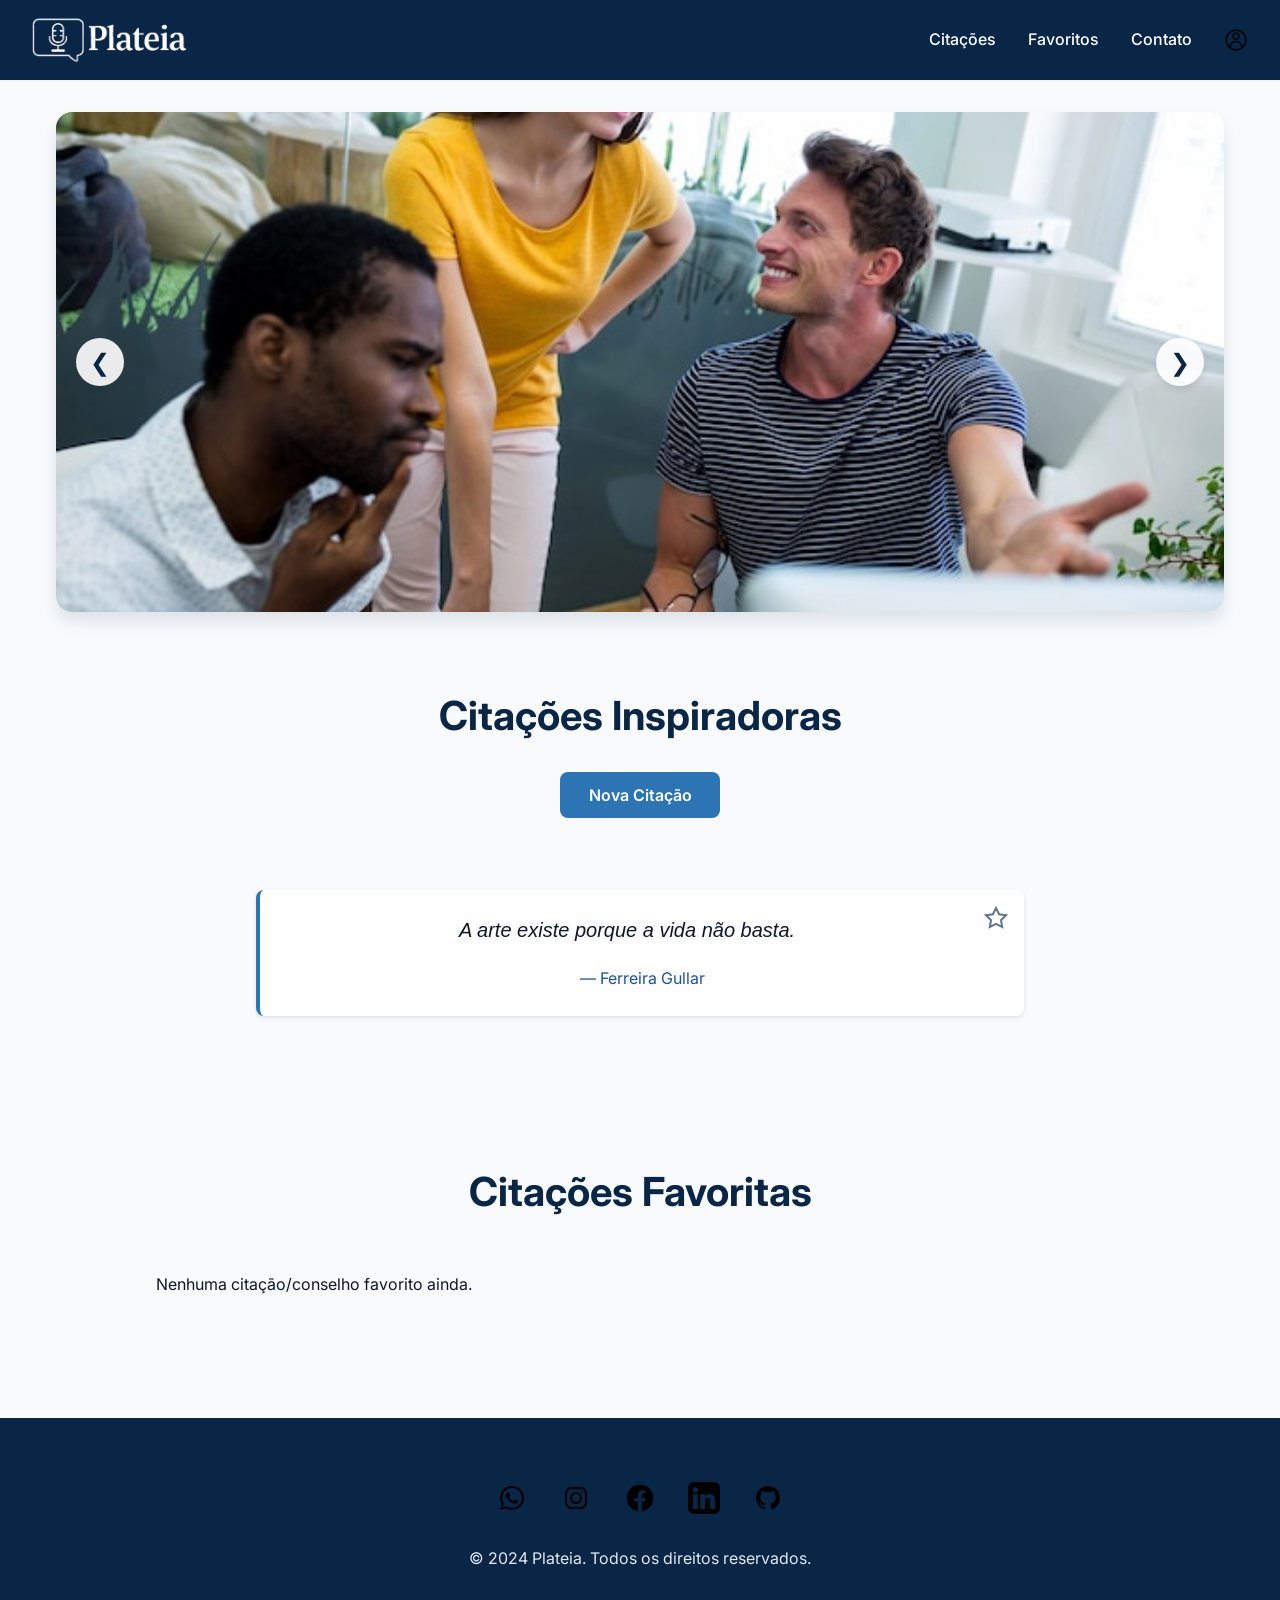
==== commit 3fdcc11f: "Consertando consumo da API" ====
--- a/index.html
+++ b/index.html
@@ -55,12 +55,16 @@
       <section id="quotes" class="quotes-section">
         <h2 class="section-title">Citações Inspiradoras</h2>
         <button id="new-quote" class="btn">Nova Citação</button>
-        <div id="quotes-container"></div>
+        <div id="quote-display" class="quote-container">
+          <!-- Citação será injetada aqui -->
+        </div>
       </section>
 
       <section id="favorites" class="favorites-section">
         <h2 class="section-title">Citações Favoritas</h2>
-        <div id="favorites-container"></div>
+        <div id="favorites-container">
+          <!-- Favoritos serão injetados aqui -->
+        </div>
       </section>
     </main>
 
--- a/CSS/style.css
+++ b/CSS/style.css
@@ -190,10 +190,11 @@
 }
 
 /* Seções */
-.quotes-section, .favorites-section {
+.quotes-section {
     max-width: 1000px;
-    margin: 4rem auto;
-    padding: 2rem 1rem;
+    margin: 3rem auto;
+    padding: 1.5rem 1rem;
+    text-align: center;
 }
 
 .section-title {
@@ -201,97 +202,111 @@
     color: var(--primary-color);
     font-size: 2.5rem;
     font-weight: 700;
-    margin-bottom: 3rem;
-}
-
-.quote-card {
+    margin-bottom: 1.5rem;
+}
+
+#new-quote {
+    display: inline-block;
+    margin-bottom: 1.5rem;
+    background-color: var(--highlight-color);
+    color: var(--white);
+    padding: 0.8rem 1.8rem;
+    border: none;
+    border-radius: var(--radius-md);
+    font-weight: 600;
+    cursor: pointer;
+    transition: all 0.2s;
+    font-size: 1rem;
+}
+
+#new-quote:hover {
+    background-color: var(--accent-color);
+    transform: translateY(-2px);
+    box-shadow: var(--shadow-md);
+}
+
+.quote-container {
+    max-width: 800px;
+    width: 95%;
+    margin: 0 auto;
+    padding: 0;
+    text-align: left;
+}
+
+.quote {
     background: var(--white);
     padding: 2rem;
     border-radius: var(--radius-md);
     box-shadow: var(--shadow-md);
-    margin-bottom: 2rem;
+    margin-bottom: 1rem;
     position: relative;
     transition: transform 0.2s;
     border-left: 4px solid var(--highlight-color);
 }
 
-.quote-card:hover {
-    transform: translateY(-2px);
-}
-
-.quote-text {
+.quote p {
     font-size: 1.25rem;
     color: var(--text-color);
     margin-bottom: 1rem;
-    line-height: 1.8;
-}
-
-.quote-author {
+    line-height: 1.6;
+    font-style: normal;
+    padding-right: 30px;
+}
+
+.quote footer {
+    display: block;
     color: var(--secondary-color);
-    font-style: italic;
-    font-size: 1.1rem;
+    margin-top: 0.5rem;
+}
+
+.quote .author {
+    font-weight: 400;
+    font-size: 1rem;
+    margin-right: 0;
+    display: inline-block;
 }
 
 .favorite-btn {
+    background: none;
+    border: none;
+    cursor: pointer;
+    padding: 0;
+    transition: transform 0.3s;
+    will-change: transform;
+    color: var(--gray-color);
     position: absolute;
     top: 1rem;
     right: 1rem;
-    background: none;
-    border: none;
-    cursor: pointer;
-    padding: 0.5rem;
-    transition: transform 0.3s;
-    will-change: transform;
 }
 
 .favorite-btn:hover {
     transform: scale(1.1);
-}
-
-.favorite-btn:hover svg path {
-    stroke: var(--highlight-color);
+    color: var(--highlight-color);
+}
+
+.favorite-btn svg {
+    width: 24px;
+    height: 24px;
+}
+
+.favorite-btn svg path {
+    stroke: currentColor;
 }
 
 /* Seção de favoritos */
-.favorites-section h2 {
-    color: var(--primary-color);
-    text-align: center;
-    margin-bottom: 2rem;
-    font-size: 2rem;
-}
-
-.favorite-item {
-    background: white;
-    padding: 1.5rem;
-    border-radius: 8px;
-    box-shadow: 0 4px 6px rgba(0, 0, 0, 0.1);
-    margin-bottom: 1rem;
-    display: flex;
-    justify-content: space-between;
-    align-items: flex-start;
-    border: 1px solid var(--gray-color);
-}
-
-.favorite-content {
-    flex: 1;
-    padding-right: 2rem;
-}
-
-.remove-btn {
-    background: none;
-    border: none;
-    cursor: pointer;
-    padding: 0.5rem;
-    transition: transform 0.3s;
-    will-change: transform;
-}
-
-.remove-btn:hover {
-    transform: scale(1.1);
-}
-
-.remove-btn:hover svg path {
-    fill: var(--secondary-color);
+.favorites-section {
+    max-width: 1000px;
+    margin: 3rem auto;
+    padding: 1.5rem 1rem;
+}
+
+.favorites-section .section-title {
+    margin-bottom: 3rem;
+}
+
+.favorite-quote .quote {
+    padding: 2rem;
+    border-left-width: 4px;
 }
 
 /* Botões */
@@ -370,7 +385,6 @@
 .nav-links a:focus,
 .carousel-control:focus,
 .favorite-btn:focus,
-.remove-btn:focus,
 .btn:focus {
     outline: 2px solid var(--secondary-color);
     outline-offset: 2px;
@@ -380,7 +394,6 @@
     .carousel-inner,
     .carousel-control,
     .favorite-btn,
-    .remove-btn,
     .btn,
     .footer-logos a {
         transition: none;
@@ -442,11 +455,15 @@
         margin-bottom: 2rem;
     }
 
-    .quote-card {
+    .quote-container {
+        padding: 0.5rem;
+    }
+
+    .quote {
         padding: 1.5rem;
     }
 
-    .quote-text {
+    .quote p {
         font-size: 1.1rem;
     }
 
@@ -613,3 +630,55 @@
     background-color: #c82333;
     transform: translateY(-2px);
 }
+
+/* Animações para as citações */
+@keyframes fadeIn {
+    from {
+        opacity: 0;
+        transform: translateY(10px);
+    }
+    to {
+        opacity: 1;
+        transform: translateY(0);
+    }
+}
+
+.quote-container {
+    max-width: 800px;
+    margin: 2rem auto;
+    padding: 1rem;
+    text-align: center;
+}
+
+.quote {
+    font-size: 1.2rem;
+    line-height: 1.6;
+    color: var(--text-color);
+    margin: 0;
+    padding: 1.5rem;
+    background-color: rgba(255, 255, 255, 0.9);
+    border-radius: 8px;
+    box-shadow: 0 2px 4px rgba(0, 0, 0, 0.1);
+    transition: all 0.3s ease;
+}
+
+.quote.fade-in {
+    animation: fadeIn 0.5s ease-out;
+}
+
+.quote p {
+    margin: 0 0 1rem 0;
+    font-style: italic;
+}
+
+.quote footer {
+    font-weight: 500;
+    color: var(--accent-color);
+}
+
+/* Ajuste para usuários que preferem menos movimento */
+@media (prefers-reduced-motion: reduce) {
+    .quote.fade-in {
+        animation: none;
+    }
+}
